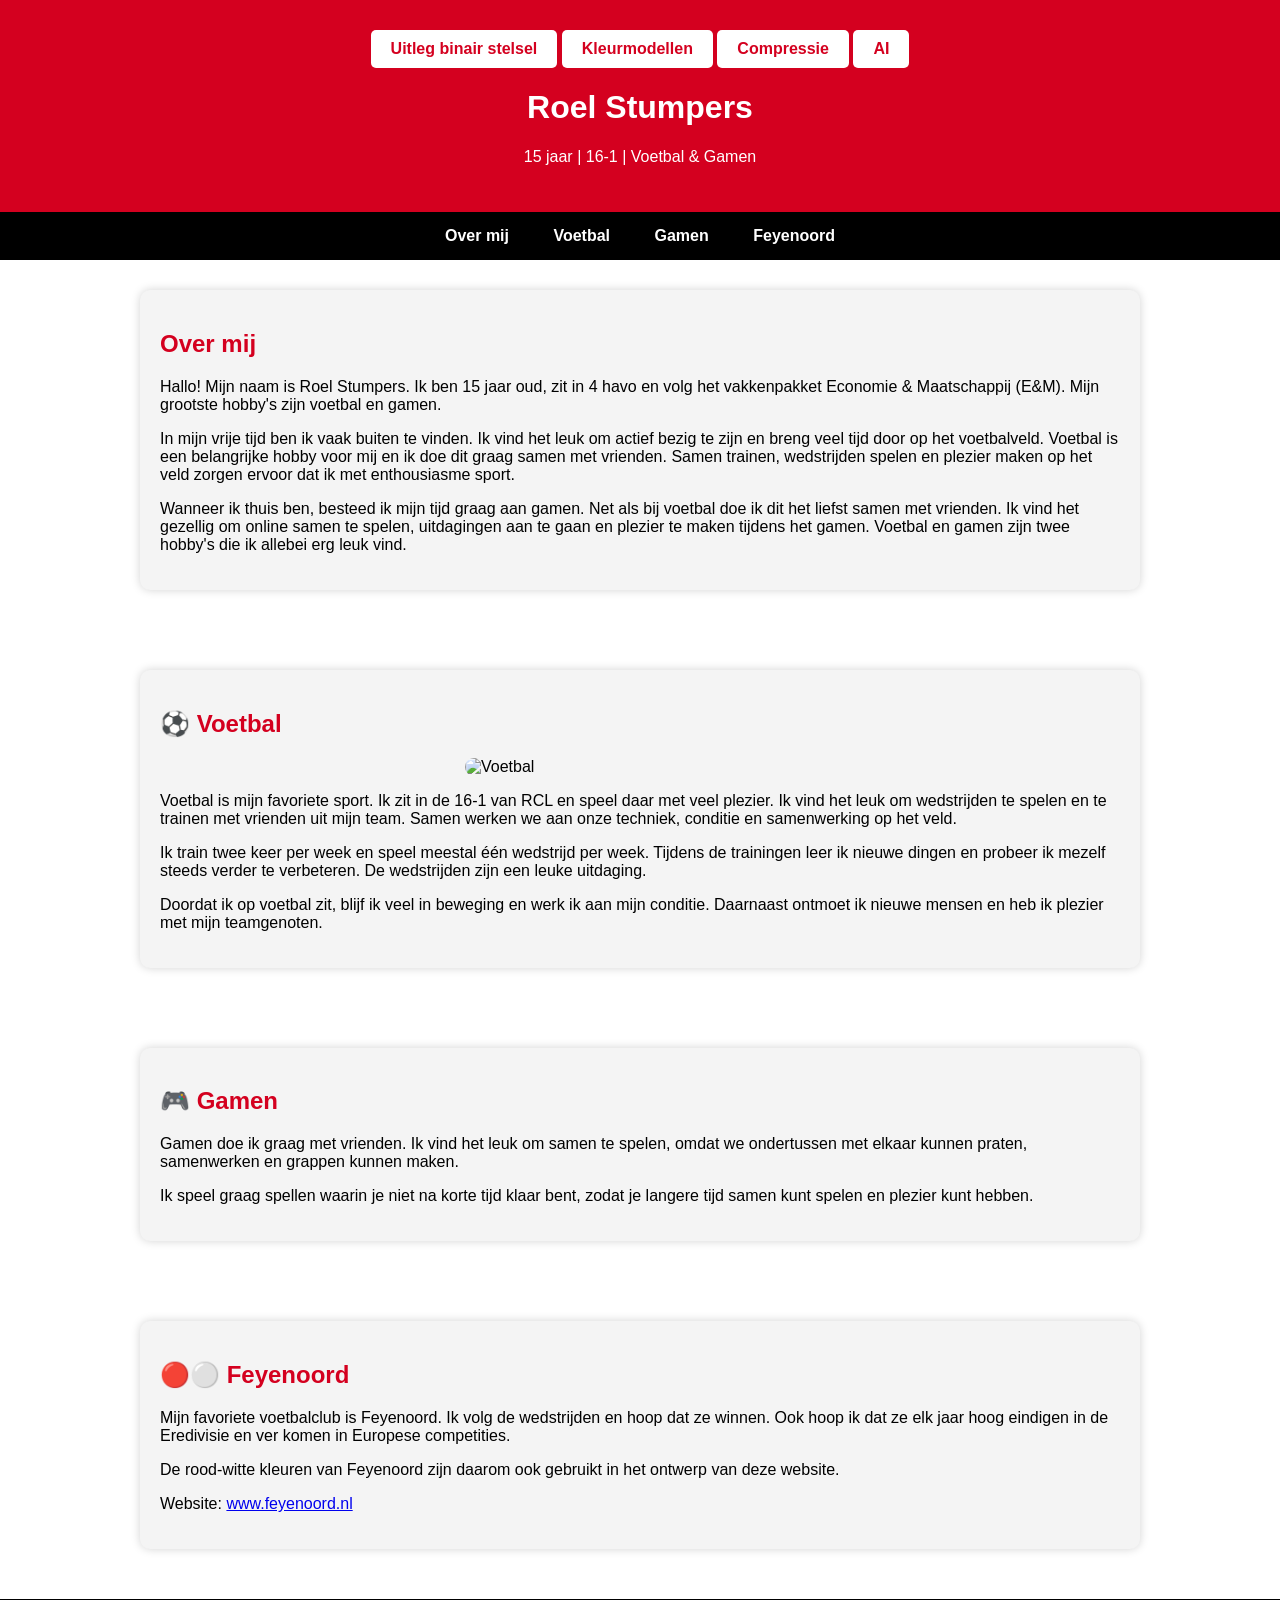
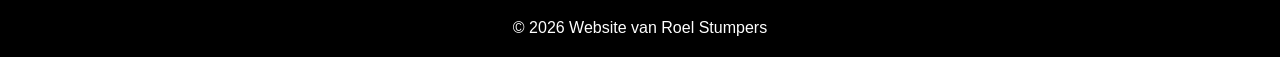
==== index.html @ 36b9cd9d "mees" ====
<!DOCTYPE html> <!-- Geeft aan dat dit een HTML5-document is. -->

<html lang="nl"> <!-- Geeft aan dat de website in het Nederlands is. -->

<head> <!-- Bevat informatie over de website en de instellingen. -->

<meta charset="UTF-8"> <!-- Zorgt ervoor dat speciale tekens, zoals ë en é, goed worden weergegeven. -->

<meta name="viewport" content="width=device-width, initial-scale=1.0"> <!-- Zorgt ervoor dat de website zich aanpast aan de schermgrootte. -->

<title>Roel Stumpers</title> <!-- Bepaalt de titel die bovenaan het browsertabblad staat. -->

<link rel="stylesheet" href="opmaak.css"> <!-- Koppelt het aparte CSS-bestand dat de website opmaakt. -->

</head> <!-- Sluit het head-gedeelte af. -->

<body> <!-- Bevat alle inhoud die zichtbaar is op de website. -->

<header> <!-- Dit is de bovenkant van de website. -->

<!-- Deze links zijn knoppen waarmee je naar andere HTML-pagina's gaat. -->
<a href="binairstelsel.html" style="display:inline-block;background:white;color:#d4001f;padding:10px 20px;text-decoration:none;border-radius:5px;font-weight:bold;">
Uitleg binair stelsel
</a>

<a href="kleurmodellen.html" style="display:inline-block;background:white;color:#d4001f;padding:10px 20px;text-decoration:none;border-radius:5px;font-weight:bold;">
Kleurmodellen
</a>

<a href="compressie.html" style="display:inline-block;background:white;color:#d4001f;padding:10px 20px;text-decoration:none;border-radius:5px;font-weight:bold;">
Compressie
</a>

<a href="ai.html" style="display:inline-block;background:white;color:#d4001f;padding:10px 20px;text-decoration:none;border-radius:5px;font-weight:bold;">
AI
</a>

<!-- De h1 is de hoofdtitel van de website. -->
<h1>Roel Stumpers</h1>

<!-- Deze paragraaf toont informatie over leeftijd, team en hobby's. -->
<p>15 jaar | 16-1 | Voetbal & Gamen</p>

</header>
<!-- Sluit de bovenkant van de website af. -->

<nav>
<!-- Dit menu bevat links naar verschillende onderdelen op dezelfde pagina. -->

<a href="#overmij">Over mij</a>
<a href="#voetbal">Voetbal</a>
<a href="#gamen">Gamen</a>
<a href="#feyenoord">Feyenoord</a>

</nav>
<!-- Sluit het navigatiemenu af. -->

<section id="overmij">
<!-- Dit onderdeel bevat informatie over mij. De id maakt het mogelijk
om vanuit het menu rechtstreeks naar dit onderdeel te gaan. -->

<div class="card">
<!-- Maakt een inhoudsblok dat met CSS wordt opgemaakt. -->

<h2>Over mij</h2>
<!-- Een tussenkop voor het onderdeel. -->

<p>
Hallo! Mijn naam is Roel Stumpers. Ik ben 15 jaar oud,
zit in 4 havo en volg het vakkenpakket Economie & Maatschappij (E&M).
Mijn grootste hobby's zijn voetbal en gamen.
</p>
<!-- Deze paragraaf stelt mij voor. -->

<p>
In mijn vrije tijd ben ik vaak buiten te vinden. Ik vind het leuk
om actief bezig te zijn en breng veel tijd door op het voetbalveld.
Voetbal is een belangrijke hobby voor mij en ik doe dit graag samen
met vrienden. Samen trainen, wedstrijden spelen en plezier maken
op het veld zorgen ervoor dat ik met enthousiasme sport.
</p>
<!-- Deze paragraaf vertelt over mijn vrije tijd en voetbal. -->

<!-- Hier kun je ook een paragraaf toevoegen over gamen.
In de oorspronkelijke code staat de tekst over voetbal dubbel. -->

<p>
Wanneer ik thuis ben, besteed ik mijn tijd graag aan gamen.
Net als bij voetbal doe ik dit het liefst samen met vrienden.
Ik vind het gezellig om online samen te spelen, uitdagingen aan
te gaan en plezier te maken tijdens het gamen. Voetbal en gamen
zijn twee hobby's die ik allebei erg leuk vind.
</p>
<!-- Deze paragraaf beschrijft mijn hobby gamen. -->

</div>
<!-- Sluit het inhoudsblok af. -->

</section>
<!-- Sluit het onderdeel Over mij af. -->

<section id="voetbal">
<!-- Dit onderdeel bevat informatie over voetbal. -->

<div class="card">
<!-- Plaatst de inhoud in een opgemaakt blok. -->

<h2>⚽ Voetbal</h2>
<!-- De kop van het voetbalonderdeel, met een emoji. -->

<img src="https://upload.wikimedia.org/wikipedia/commons/d/d3/Soccerball.svg" alt="Voetbal">
<!-- Toont een afbeelding van een voetbal via een internetlink.
De alt-tekst beschrijft de afbeelding als deze niet geladen kan worden. -->

<p>
Voetbal is mijn favoriete sport. Ik zit in de 16-1 van RCL en
speel daar met veel plezier. Ik vind het leuk om wedstrijden te
spelen en te trainen met vrienden uit mijn team. Samen werken we
aan onze techniek, conditie en samenwerking op het veld.
</p>
<!-- Vertelt over mijn voetbalteam en wat ik tijdens voetbal doe. -->

<p>
Ik train twee keer per week en speel meestal één wedstrijd per week.
Tijdens de trainingen leer ik nieuwe dingen en probeer ik mezelf
steeds verder te verbeteren. De wedstrijden zijn een leuke uitdaging.
</p>
<!-- Geeft informatie over mijn trainingen en wedstrijden. -->

<p>
Doordat ik op voetbal zit, blijf ik veel in beweging en werk ik
aan mijn conditie. Daarnaast ontmoet ik nieuwe mensen en heb ik
plezier met mijn teamgenoten.
</p>
<!-- Legt uit waarom voetbal voor mij een belangrijke hobby is. -->

</div>
<!-- Sluit het voetbalblok af. -->

</section>
<!-- Sluit het voetbalonderdeel af. -->

<section id="gamen">
<!-- Dit onderdeel bevat informatie over gamen. -->

<div class="card">
<!-- Maakt een opgemaakt blok voor de tekst. -->

<h2>🎮 Gamen</h2>
<!-- De kop van het gameonderdeel, met een game-emoji. -->

<p>
Gamen doe ik graag met vrienden. Ik vind het leuk om samen te spelen,
omdat we ondertussen met elkaar kunnen praten, samenwerken en grappen
kunnen maken.
</p>
<!-- Vertelt waarom ik gamen met vrienden leuk vind. -->

<p>
Ik speel graag spellen waarin je niet na korte tijd klaar bent,
zodat je langere tijd samen kunt spelen en plezier kunt hebben.
</p>
<!-- Vertelt wat voor soort spellen ik graag speel. -->

</div>
<!-- Sluit het gameblok af. -->

</section>
<!-- Sluit het gameonderdeel af. -->

<section id="feyenoord">
<!-- Dit onderdeel bevat informatie over mijn favoriete voetbalclub. -->

<div class="card">
<!-- Maakt een opgemaakt blok voor de inhoud. -->

<h2>🔴⚪ Feyenoord</h2>
<!-- De kop van het Feyenoordonderdeel. -->

<p>
Mijn favoriete voetbalclub is Feyenoord. Ik volg de wedstrijden
en hoop dat ze winnen. Ook hoop ik dat ze elk jaar hoog eindigen
in de Eredivisie en ver komen in Europese competities.
</p>

<p>
De rood-witte kleuren van Feyenoord zijn daarom ook gebruikt
in het ontwerp van deze website.
</p>

<p>
Website:
<a href="https://www.feyenoord.nl" target="_blank">
www.feyenoord.nl
</a>
</p>
<!-- Dit is een link naar de officiële website van Feyenoord
target="_blank" zorgt ervoor dat de link in een nieuw tabblad opent. -->

</div> <!-- Sluit het Feyenoordblok af. -->

</section> <!-- Sluit het Feyenoordonderdeel af. -->

<footer><!-- Dit is de onderkant van de website. -->

    © 2026 Website van Roel Stumpers <!-- Toont de copyrightvermelding en de naam van de maker. -->
</footer> <!-- Sluit de onderkant van de website af. -->
</body> <!-- Sluit alle zichtbare website-inhoud af. -->
</html> <!-- Sluit het HTML-document af. -->
---- opmaak.css ----
body{
    margin:0;
    font-family:Arial, sans-serif;
    background:white;
}

header{
    background:#d4001f;
    color:white;
    text-align:center;
    padding:30px;
}

nav{
    background:black;
    padding:15px;
    text-align:center;
}

nav a{
    color:white;
    text-decoration:none;
    margin:20px;
    font-weight:bold;
}

nav a:hover{
    color:#d4001f;
}

section{
    max-width:1000px;
    margin:auto;
    padding:30px;
}

.card{
    background:#f4f4f4;
    border-radius:10px;
    padding:20px;
    margin-bottom:20px;
    box-shadow:0 0 10px lightgray;
}

img{
    display:block;
    margin:auto;
    border-radius:15px;
    width:350px;
}

footer{
    background:black;
    color:white;
    text-align:center;
    padding:20px;
}

h2{
    color:#d4001f;
}


header .knop {
    display: inline-block;
    background: white;
    color: #d4001f;
    padding: 10px 20px;
    text-decoration: none;
    border-radius: 5px;
    font-weight: bold;
    margin-bottom: 20px;
}

header .knop:hover {
    background: black;
    color: white;
}
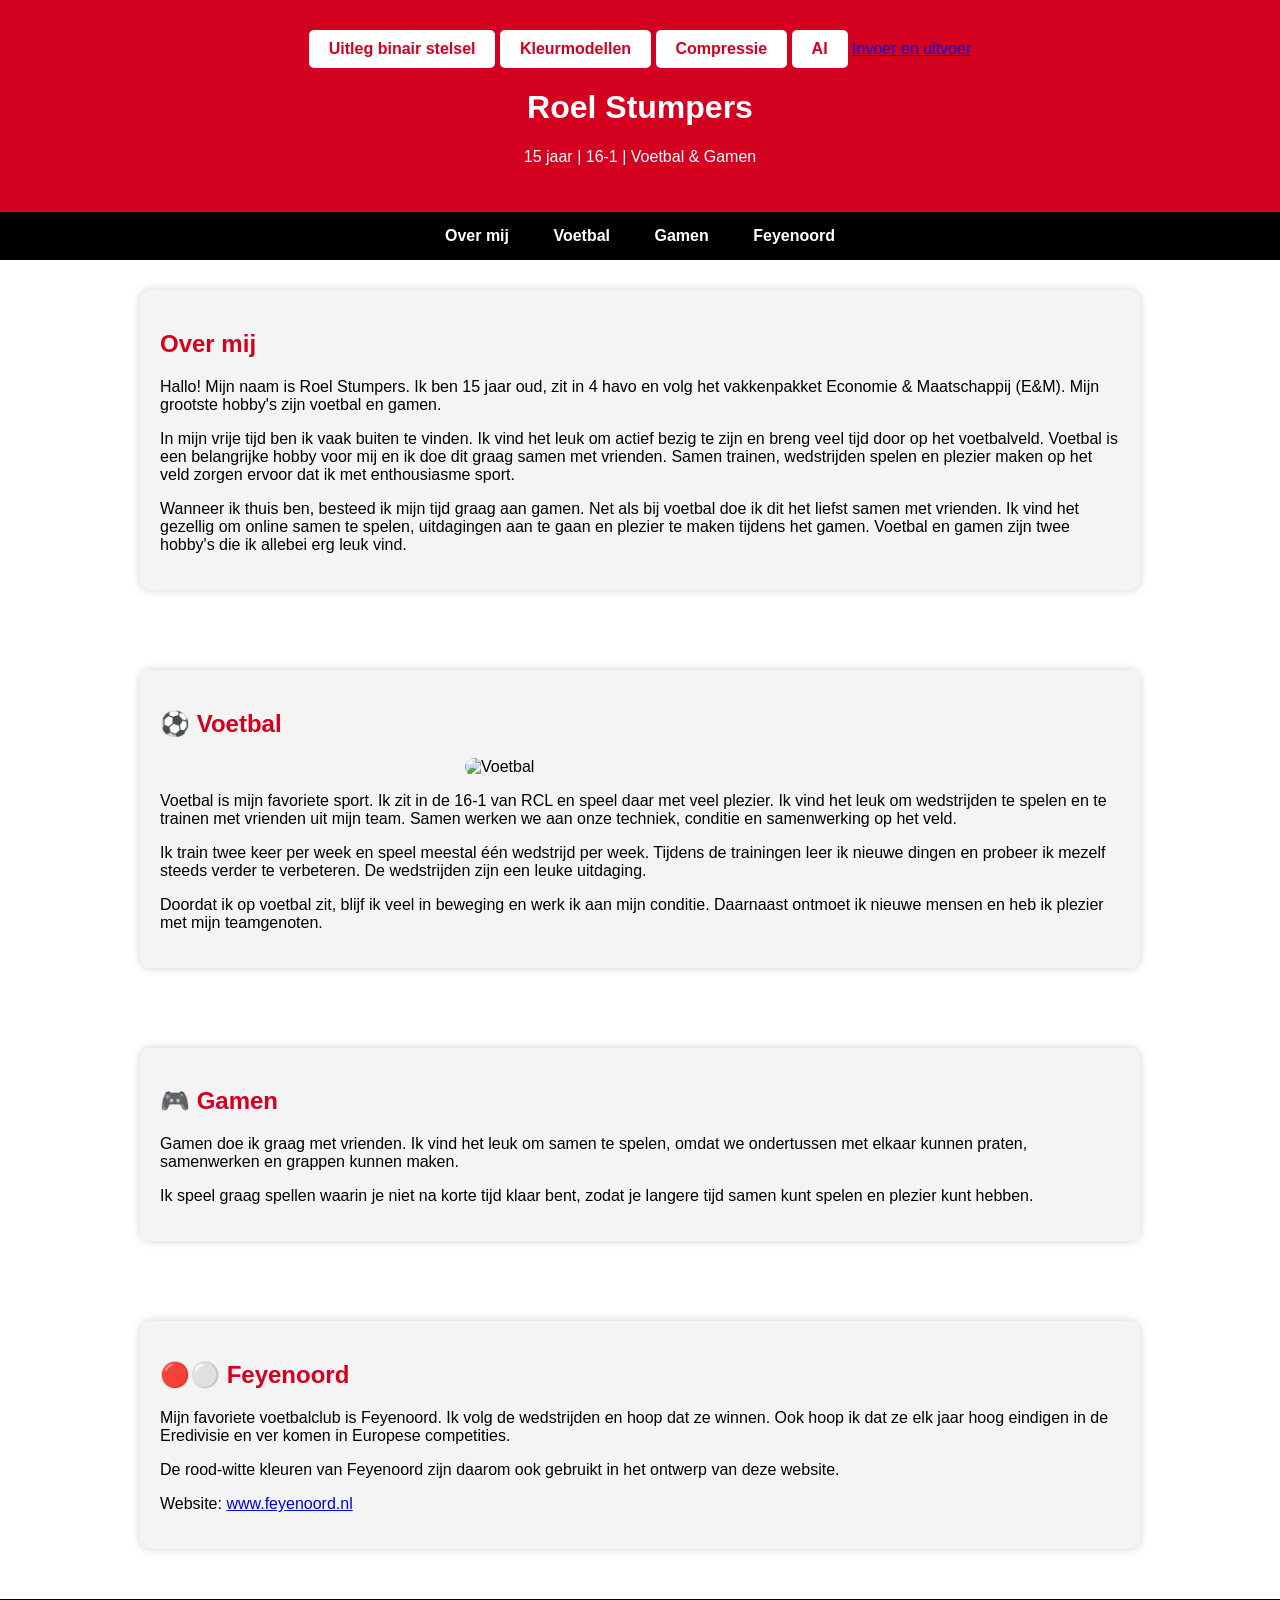
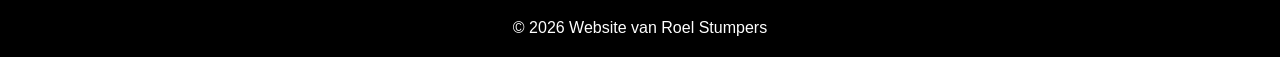
==== commit ebb48b59: "mees" ====
--- a/index.html
+++ b/index.html
@@ -35,30 +35,25 @@
 <a href="ai.html" style="display:inline-block;background:white;color:#d4001f;padding:10px 20px;text-decoration:none;border-radius:5px;font-weight:bold;">
 AI
 </a>
+<a href="invoer-uitvoer.html">Invoer en uitvoer</a>
 
-<!-- De h1 is de hoofdtitel van de website. -->
-<h1>Roel Stumpers</h1>
+<h1>Roel Stumpers</h1> <!--dit is de hoofdtitel-->
 
-<!-- Deze paragraaf toont informatie over leeftijd, team en hobby's. -->
-<p>15 jaar | 16-1 | Voetbal & Gamen</p>
+<p>15 jaar | 16-1 | Voetbal & Gamen</p> <!-- Deze paragraaf toont informatie over leeftijd, team en hobby's. -->
 
-</header>
-<!-- Sluit de bovenkant van de website af. -->
+</header> <!-- Sluit de bovenkant van de website af. -->
 
-<nav>
-<!-- Dit menu bevat links naar verschillende onderdelen op dezelfde pagina. -->
+<nav> <!-- Dit menu bevat links naar verschillende onderdelen op dezelfde pagina. -->
 
 <a href="#overmij">Over mij</a>
 <a href="#voetbal">Voetbal</a>
 <a href="#gamen">Gamen</a>
 <a href="#feyenoord">Feyenoord</a>
 
-</nav>
-<!-- Sluit het navigatiemenu af. -->
+</nav> <!-- Sluit het navigatiemenu af. -->
 
 <section id="overmij">
-<!-- Dit onderdeel bevat informatie over mij. De id maakt het mogelijk
-om vanuit het menu rechtstreeks naar dit onderdeel te gaan. -->
+<!-- De id maakt het mogelijk om vanuit het menu rechtstreeks naar dit onderdeel te gaan. -->
 
 <div class="card">
 <!-- Maakt een inhoudsblok dat met CSS wordt opgemaakt. -->
@@ -66,12 +61,12 @@
 <h2>Over mij</h2>
 <!-- Een tussenkop voor het onderdeel. -->
 
-<p>
+<p> <!-- start van het kopje waar tekst in kan-->
 Hallo! Mijn naam is Roel Stumpers. Ik ben 15 jaar oud,
 zit in 4 havo en volg het vakkenpakket Economie & Maatschappij (E&M).
 Mijn grootste hobby's zijn voetbal en gamen.
-</p>
-<!-- Deze paragraaf stelt mij voor. -->
+</p> <!-- eindigt dit deel van het kopje-->
+
 
 <p>
 In mijn vrije tijd ben ik vaak buiten te vinden. Ik vind het leuk
@@ -80,10 +75,8 @@
 met vrienden. Samen trainen, wedstrijden spelen en plezier maken
 op het veld zorgen ervoor dat ik met enthousiasme sport.
 </p>
-<!-- Deze paragraaf vertelt over mijn vrije tijd en voetbal. -->
 
-<!-- Hier kun je ook een paragraaf toevoegen over gamen.
-In de oorspronkelijke code staat de tekst over voetbal dubbel. -->
+
 
 <p>
 Wanneer ik thuis ben, besteed ik mijn tijd graag aan gamen.
@@ -92,26 +85,22 @@
 te gaan en plezier te maken tijdens het gamen. Voetbal en gamen
 zijn twee hobby's die ik allebei erg leuk vind.
 </p>
-<!-- Deze paragraaf beschrijft mijn hobby gamen. -->
 
-</div>
-<!-- Sluit het inhoudsblok af. -->
 
-</section>
-<!-- Sluit het onderdeel Over mij af. -->
+</div> <!-- Sluit het inhoudsblok af. -->
 
-<section id="voetbal">
-<!-- Dit onderdeel bevat informatie over voetbal. -->
+</section> <!-- Sluit het onderdeel Over mij af. -->
+
+<section id="voetbal"> <!-- opent een nieuw stuk-->
 
 <div class="card">
-<!-- Plaatst de inhoud in een opgemaakt blok. -->
+
 
 <h2>⚽ Voetbal</h2>
 <!-- De kop van het voetbalonderdeel, met een emoji. -->
 
 <img src="https://upload.wikimedia.org/wikipedia/commons/d/d3/Soccerball.svg" alt="Voetbal">
-<!-- Toont een afbeelding van een voetbal via een internetlink.
-De alt-tekst beschrijft de afbeelding als deze niet geladen kan worden. -->
+<!-- code met een link om een foto van een voetbal. -->
 
 <p>
 Voetbal is mijn favoriete sport. Ik zit in de 16-1 van RCL en
@@ -119,31 +108,29 @@
 spelen en te trainen met vrienden uit mijn team. Samen werken we
 aan onze techniek, conditie en samenwerking op het veld.
 </p>
-<!-- Vertelt over mijn voetbalteam en wat ik tijdens voetbal doe. -->
+
 
 <p>
 Ik train twee keer per week en speel meestal één wedstrijd per week.
 Tijdens de trainingen leer ik nieuwe dingen en probeer ik mezelf
 steeds verder te verbeteren. De wedstrijden zijn een leuke uitdaging.
 </p>
-<!-- Geeft informatie over mijn trainingen en wedstrijden. -->
+
 
 <p>
 Doordat ik op voetbal zit, blijf ik veel in beweging en werk ik
 aan mijn conditie. Daarnaast ontmoet ik nieuwe mensen en heb ik
 plezier met mijn teamgenoten.
 </p>
-<!-- Legt uit waarom voetbal voor mij een belangrijke hobby is. -->
 
-</div>
-<!-- Sluit het voetbalblok af. -->
 
-</section>
-<!-- Sluit het voetbalonderdeel af. -->
+</div> <!-- Sluit het voetbalblok af. -->
+
+</section> <!-- Sluit het voetbalonderdeel af. -->
 
 <section id="gamen">
-<!-- Dit onderdeel bevat informatie over gamen. -->
 
+    
 <div class="card">
 <!-- Maakt een opgemaakt blok voor de tekst. -->
 
@@ -170,13 +157,13 @@
 <!-- Sluit het gameonderdeel af. -->
 
 <section id="feyenoord">
-<!-- Dit onderdeel bevat informatie over mijn favoriete voetbalclub. -->
 
+    
 <div class="card">
 <!-- Maakt een opgemaakt blok voor de inhoud. -->
 
 <h2>🔴⚪ Feyenoord</h2>
-<!-- De kop van het Feyenoordonderdeel. -->
+
 
 <p>
 Mijn favoriete voetbalclub is Feyenoord. Ik volg de wedstrijden
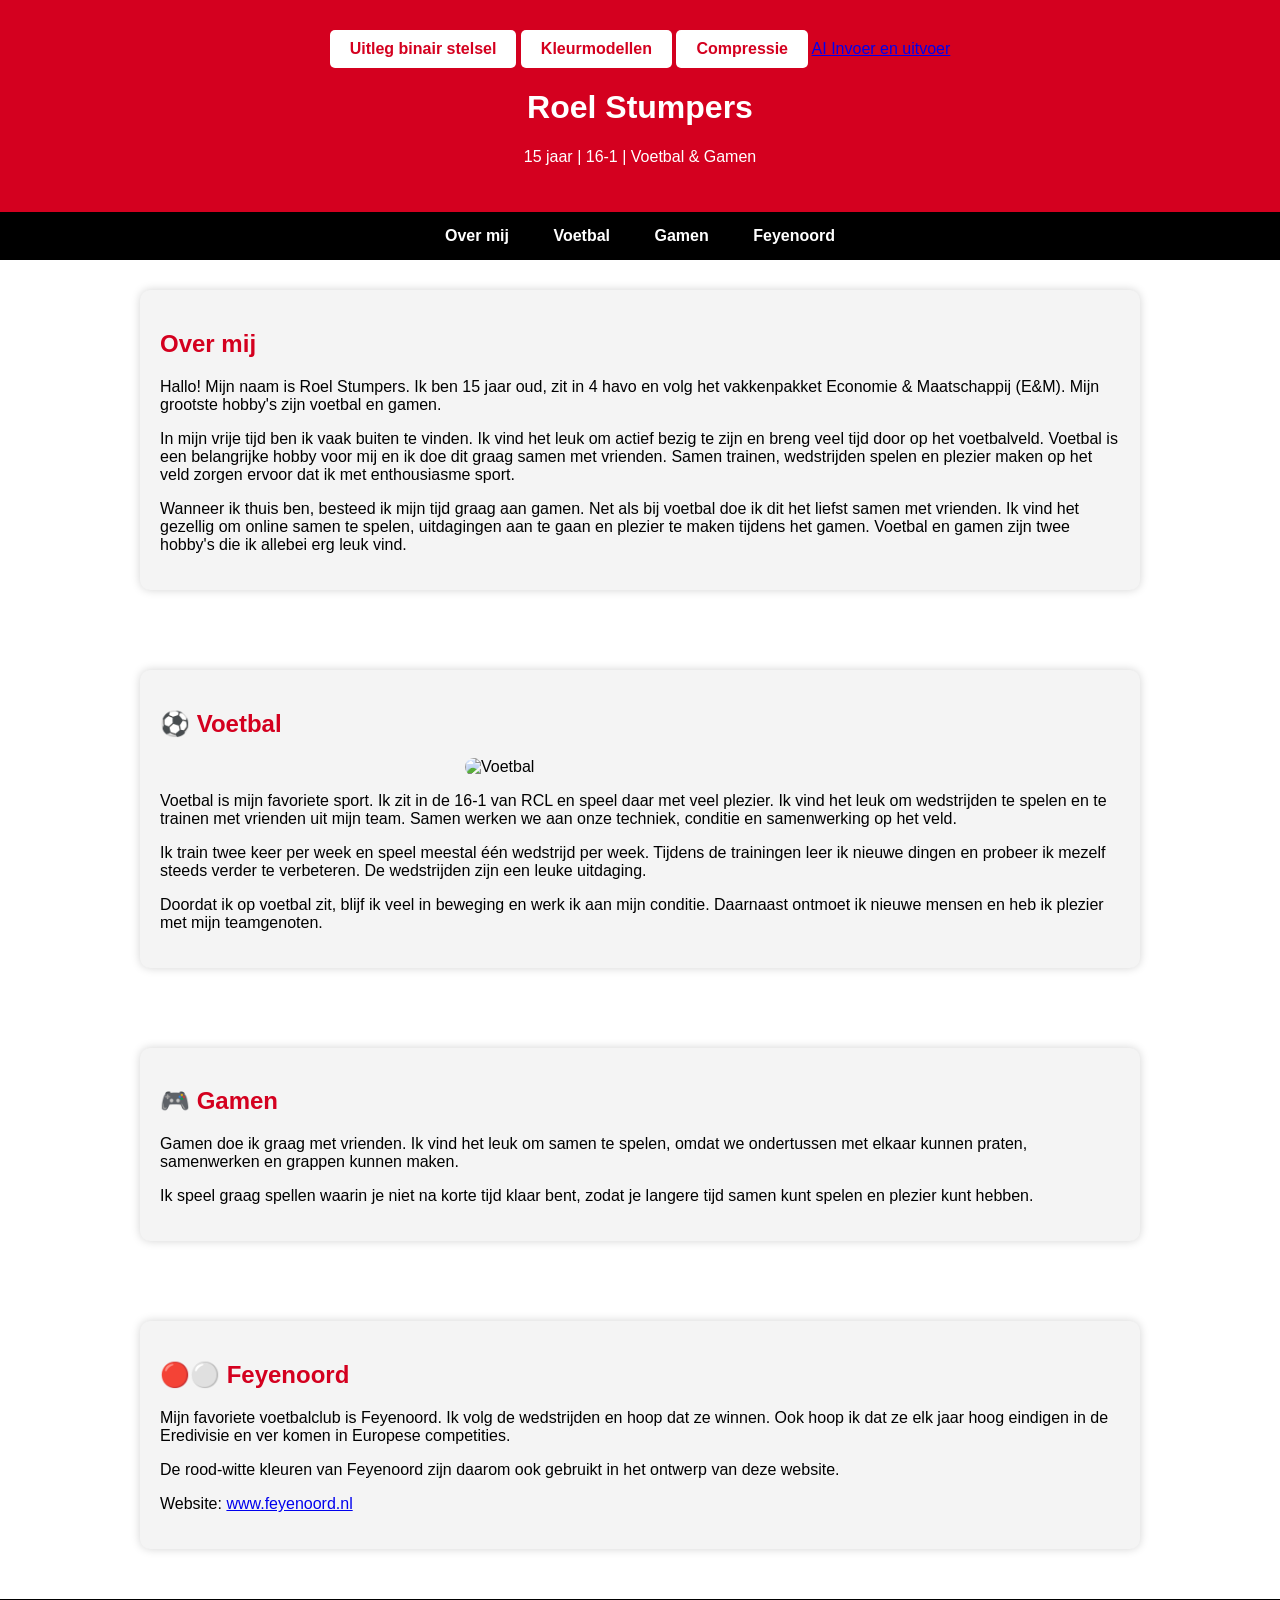
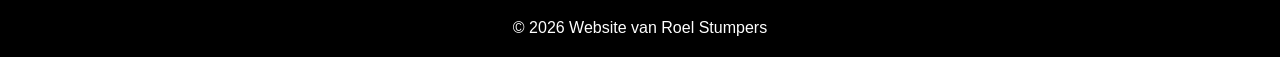
==== commit e753452c: "mees" ====
--- a/index.html
+++ b/index.html
@@ -32,7 +32,7 @@
 Compressie
 </a>
 
-<a href="ai.html" style="display:inline-block;background:white;color:#d4001f;padding:10px 20px;text-decoration:none;border-radius:5px;font-weight:bold;">
+<a href="ai.html" >
 AI
 </a>
 <a href="invoer-uitvoer.html">Invoer en uitvoer</a>
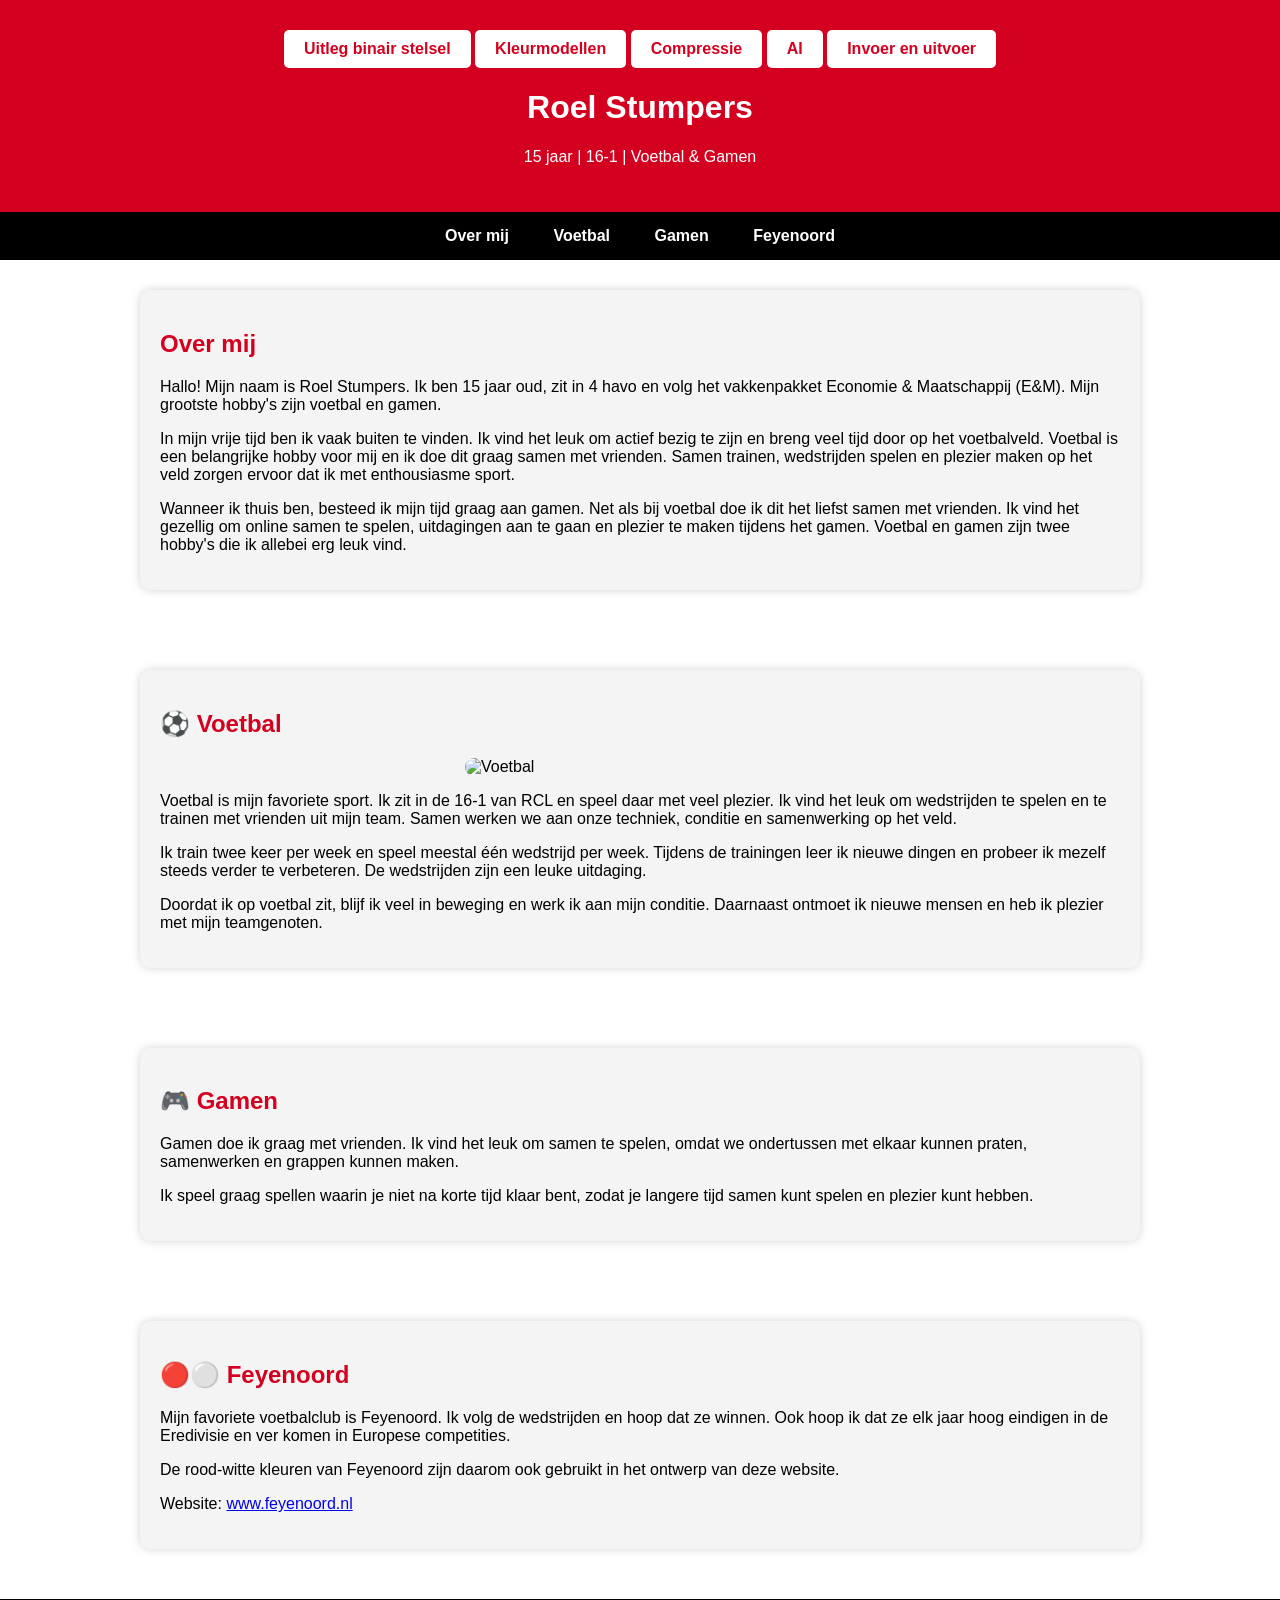
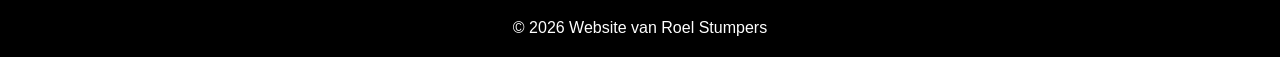
==== commit 533fb643: "mees" ====
--- a/index.html
+++ b/index.html
@@ -32,10 +32,10 @@
 Compressie
 </a>
 
-<a href="ai.html" >
+<a href="ai.html" style="display:inline-block;background:white;color:#d4001f;padding:10px 20px;text-decoration:none;border-radius:5px;font-weight:bold;">
 AI
 </a>
-<a href="invoer-uitvoer.html">Invoer en uitvoer</a>
+<a href="invoer-uitvoer.html" style="display:inline-block;background:white;color:#d4001f;padding:10px 20px;text-decoration:none;border-radius:5px;font-weight:bold;">Invoer en uitvoer </a>
 
 <h1>Roel Stumpers</h1> <!--dit is de hoofdtitel-->
 
